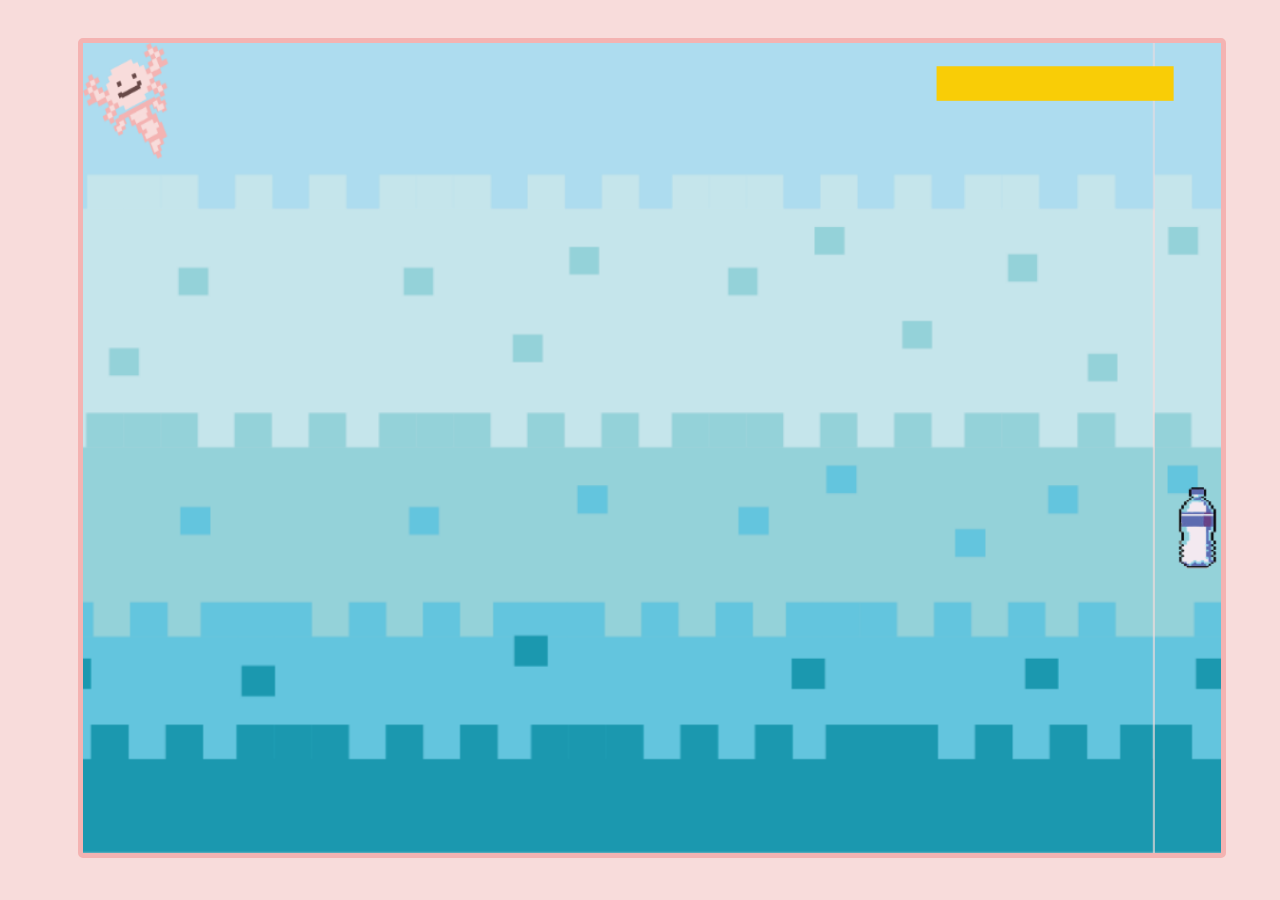
==== Canvas.html @ 26b9078a "starte" ====
<!DOCTYPE html>
<html lang="en">
<head>
  <meta charset="UTF-8">
  <meta name="viewport" content="width=cacanvas, initial-scale=1.0">
  <meta http-equiv="X-UA-Compatible" content="ie=edge">
  <link rel="stylesheet" href="./styles.css">
  <title>Document</title>
</head>
<body>
  <canvas id="canvas" width="1200" height="700"></canvas>
  
  <script src="./scripts.js"></script>
</body>
</html>
---- styles.css ----
body{
  background-color: #F8DCDB;
}

canvas{
  margin-left: 70px;
  margin-top:30px; 
  border:5px solid #F4B3B2;
  border-radius: 5px;
  cursor: none;
  height: 90vh;
  width: 90%;
}
a{
  margin: 0 auto;
}
button{
  outline:0; 
  font-size:1em;
  font-weight:600;
  background:#fff;
  border:none;
  padding:2em 4em;
  transition:all .3s ease-out; 
  box-shadow:inset 0 -8px 0 0 rgba(0,0,0,.2),
    1px 1px 0 0 #F4B3B2,
    2px 2px 0 0 #F4B3B2,
    3px 3px 0 0 #F4B3B2,
    4px 4px 0 0 #F4B3B2,
    5px 5px 0 0 #F4B3B2,
    6px 6px 0 0 #F4B3B2,
    7px 7px 0 0 #F4B3B2,
    8px 8px 0 0 #F4B3B2,
    9px 9px 0 0 #F4B3B2,
    10px 10px 0 0 #F4B3B2,
    11px 11px 0 0 #F4B3B2,
    12px 12px 0 0 #F4B3B2;
}
button:hover{
  color:#444;
}
button:active{
  color:#222;
  box-shadow:inset 0 -4px 0 0 rgba(0,0,0,.2),
    1px 1px 0 0 #F4B3B2,
    2px 2px 0 0 #F4B3B2,
    3px 3px 0 0 #F4B3B2,
    4px 4px 0 0 #F4B3B2,
    5px 5px 0 0 #F4B3B2;
}
.start{
  display: flex;
  justify-content: center;
  flex-direction: column;
  height: 100vh;
  position: relative; 
}
.start button{
  width: 20%;
  align-self:center;
  margin-bottom: 30px;
  
}
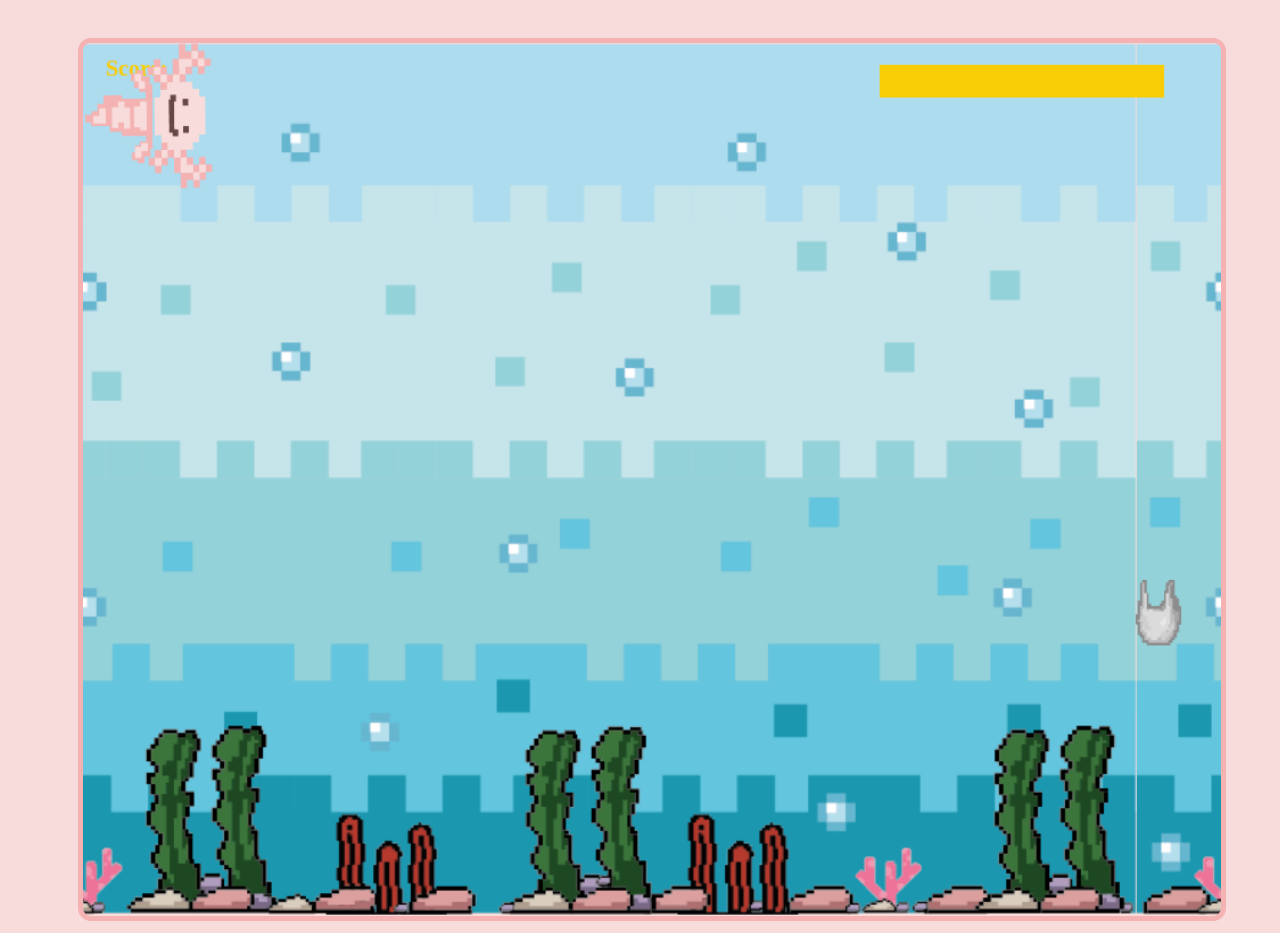
==== commit f337c5fd: "healthy bar/game over/winner" ====
--- a/Canvas.html
+++ b/Canvas.html
@@ -8,7 +8,7 @@
   <title>Document</title>
 </head>
 <body>
-  <canvas id="canvas" width="1200" height="700"></canvas>
+  <canvas id="canvas" width="1000" height="800"></canvas>
   
   <script src="./scripts.js"></script>
 </body>
--- a/styles.css
+++ b/styles.css
@@ -6,9 +6,9 @@
   margin-left: 70px;
   margin-top:30px; 
   border:5px solid #F4B3B2;
-  border-radius: 5px;
+  border-radius: 13px;
   cursor: none;
-  height: 90vh;
+  height: 97vh;
   width: 90%;
 }
 a{
@@ -56,10 +56,8 @@
   position: relative; 
 }
 .start button{
-  width: 20%;
   align-self:center;
-  margin-bottom: 30px;
-  
+  margin-bottom: 30px;  
 }
 
 
